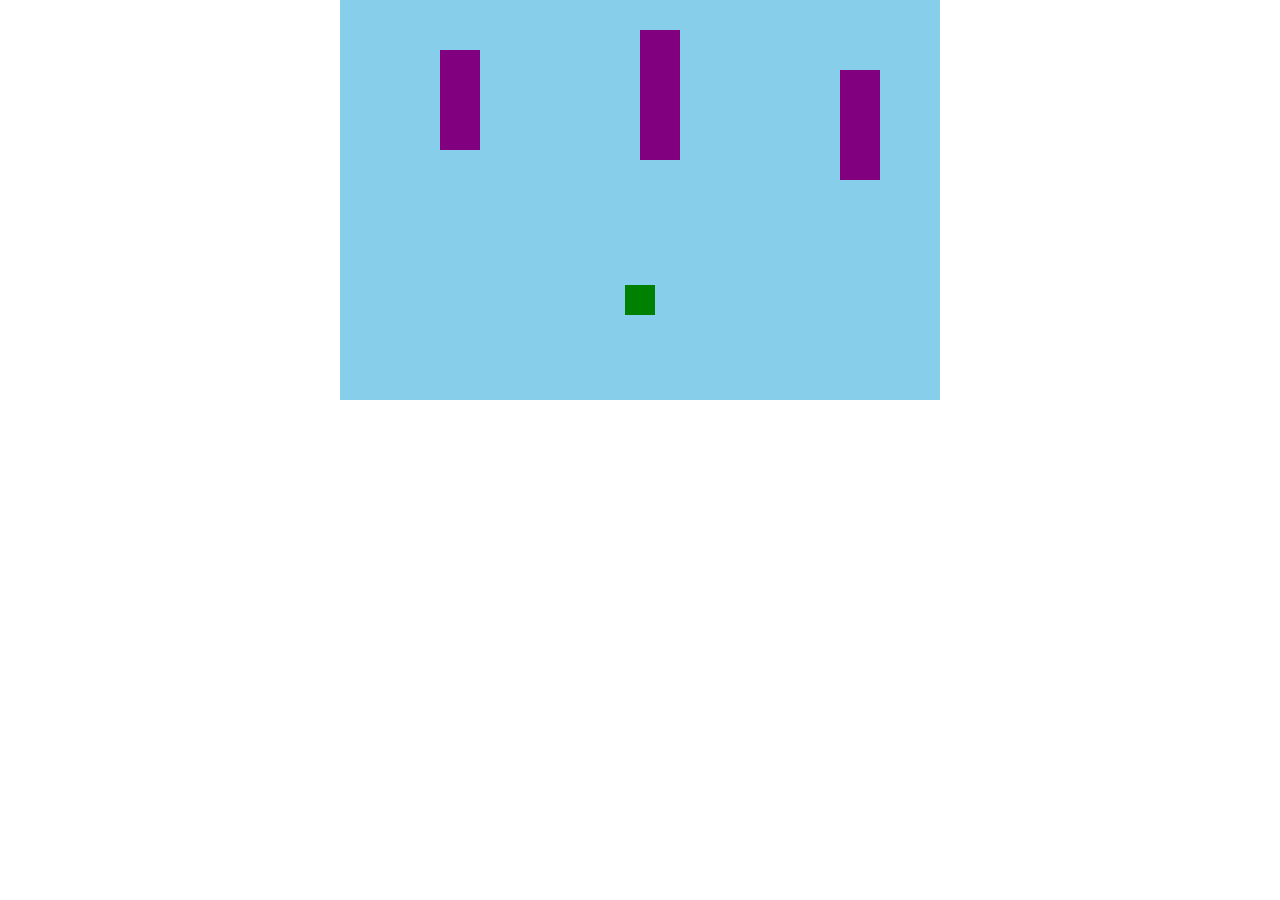
==== animazione.html @ 894f405c "Add files via upload" ====
<!DOCTYPE html>
<html lang="it">
<head>
<meta charset="UTF-8">
<title>Gioco dei Gavettoni</title>
<style>
    body { margin: 0; }
    canvas {
        background: skyblue;
        display: block;
        margin: auto;
    }
</style>
</head>
<body>

<canvas id="game" width="600" height="400"></canvas>

<script>
const canvas = document.getElementById("game");
const ctx = canvas.getContext("2d");

let ellies = { x: 300, y: 300, size: 30 };
let gavettoni = [];
let torri = [
    {x:100, y:50, h:100},
    {x:300, y:30, h:130},
    {x:500, y:70, h:110}
];

document.addEventListener("keydown", e => {
    if(e.key === "ArrowLeft") ellies.x -= 10;
    if(e.key === "ArrowRight") ellies.x += 10;
    if(e.key === " ") gavettoni.push({x: ellies.x, y: ellies.y});
});

function loop() {
    ctx.clearRect(0, 0, canvas.width, canvas.height);

    // Disegna Ellies
    ctx.fillStyle = "green";
    ctx.fillRect(ellies.x - 15, ellies.y - 15, 30, 30);

    // Disegna le torri
    ctx.fillStyle = "purple";
    torri.forEach(t => {
        ctx.fillRect(t.x, t.y, 40, t.h);
    });

    // Disegna i gavettoni
    ctx.fillStyle = "blue";
    gavettoni.forEach((g, index) => {
        g.y -= 5;
        ctx.beginPath();
        ctx.arc(g.x, g.y, 8, 0, Math.PI * 2);
        ctx.fill();
        // Rimuovi gavettoni fuori dal canvas
        if(g.y < 0) gavettoni.splice(index, 1);
    });

    requestAnimationFrame(loop);
}

loop();
</script>

</body>
</html>
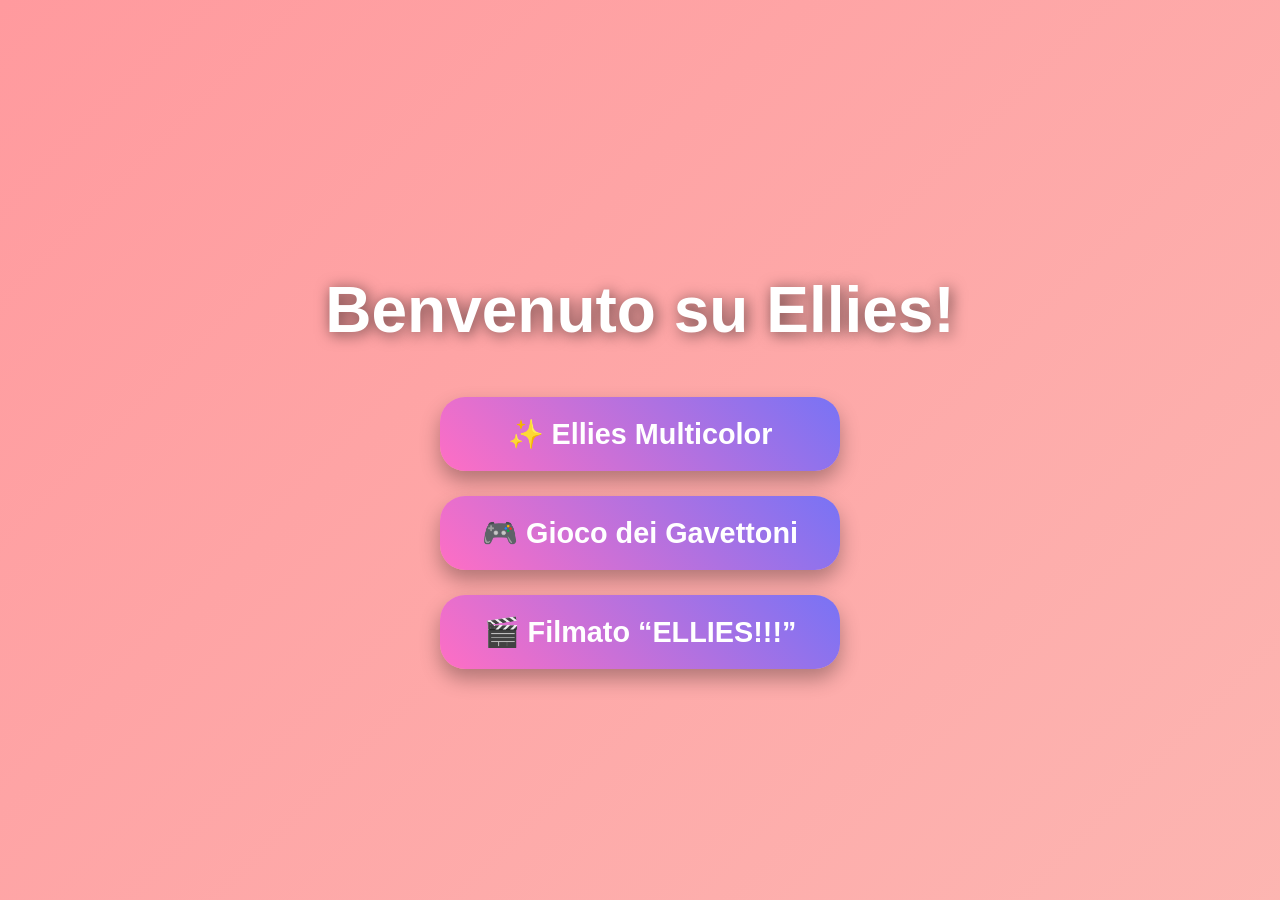
==== commit e93a7c1b: "Update animazione.html" ====
--- a/animazione.html
+++ b/animazione.html
@@ -2,67 +2,110 @@
 <html lang="it">
 <head>
 <meta charset="UTF-8">
-<title>Gioco dei Gavettoni</title>
+<title>Benvenuto su Ellies!</title>
 <style>
-    body { margin: 0; }
-    canvas {
-        background: skyblue;
-        display: block;
-        margin: auto;
-    }
+body {
+    margin: 0;
+    font-family: 'Arial', sans-serif;
+    overflow: hidden;
+    height: 100vh;
+    display: flex;
+    justify-content: center;
+    align-items: center;
+    background: linear-gradient(135deg, #ff9a9e, #fad0c4, #a18cd1, #fbc2eb);
+    background-size: 600% 600%;
+    animation: gradientBG 20s ease infinite;
+}
+
+/* Animazione gradient */
+@keyframes gradientBG {
+    0%{background-position:0% 50%;}
+    50%{background-position:100% 50%;}
+    100%{background-position:0% 50%;}
+}
+
+/* Titolo */
+h1 {
+    font-size: 4rem;
+    color: white;
+    text-shadow: 2px 2px 15px rgba(0,0,0,0.6);
+    text-align: center;
+    margin-bottom: 50px;
+}
+
+/* Pulsanti */
+.menu {
+    display: flex;
+    flex-direction: column;
+    gap: 25px;
+    align-items: center;
+    position: relative;
+    z-index: 2;
+}
+
+.btn {
+    padding: 20px 40px;
+    font-size: 1.8rem;
+    font-weight: bold;
+    border: none;
+    border-radius: 25px;
+    cursor: pointer;
+    background: linear-gradient(45deg, #ff6ec4, #7873f5);
+    color: white;
+    box-shadow: 0 10px 20px rgba(0,0,0,0.3);
+    transition: 0.3s;
+    width: 320px;
+    text-align: center;
+    text-decoration: none;
+}
+
+.btn:hover {
+    transform: scale(1.1);
+    box-shadow: 0 15px 25px rgba(0,0,0,0.5);
+    background: linear-gradient(45deg, #ffb199, #6a5af9);
+}
+
+.btn:active {
+    transform: scale(0.95);
+}
+
+/* Canvas sfondo Ellies e particelle */
+#bgCanvas {
+    position: absolute;
+    top: 0;
+    left: 0;
+    z-index: 1;
+}
 </style>
 </head>
 <body>
 
-<canvas id="game" width="600" height="400"></canvas>
+<canvas id="bgCanvas"></canvas>
+
+<div>
+    <h1>Benvenuto su Ellies!</h1>
+    <div class="menu">
+        <a class="btn" href="ellies.html">✨ Ellies Multicolor</a>
+        <a class="btn" href="gioco.html">🎮 Gioco dei Gavettoni</a>
+        <a class="btn" href="filmato.html">🎬 Filmato “ELLIES!!!”</a>
+    </div>
+</div>
 
 <script>
-const canvas = document.getElementById("game");
+const canvas = document.getElementById("bgCanvas");
 const ctx = canvas.getContext("2d");
+canvas.width = window.innerWidth;
+canvas.height = window.innerHeight;
 
-let ellies = { x: 300, y: 300, size: 30 };
-let gavettoni = [];
-let torri = [
-    {x:100, y:50, h:100},
-    {x:300, y:30, h:130},
-    {x:500, y:70, h:110}
-];
+// Ellies sullo sfondo
+function drawEllies(x, y, scale=1) {
+    ctx.save();
+    ctx.translate(x, y);
+    ctx.scale(scale, scale);
+    // Tunica
+    ctx.fillStyle = "white";
+    ctx.beginPath();
+    ctx.moveTo(0, 100);
+    ctx.lineTo(-50,
 
-document.addEventListener("keydown", e => {
-    if(e.key === "ArrowLeft") ellies.x -= 10;
-    if(e.key === "ArrowRight") ellies.x += 10;
-    if(e.key === " ") gavettoni.push({x: ellies.x, y: ellies.y});
-});
 
-function loop() {
-    ctx.clearRect(0, 0, canvas.width, canvas.height);
-
-    // Disegna Ellies
-    ctx.fillStyle = "green";
-    ctx.fillRect(ellies.x - 15, ellies.y - 15, 30, 30);
-
-    // Disegna le torri
-    ctx.fillStyle = "purple";
-    torri.forEach(t => {
-        ctx.fillRect(t.x, t.y, 40, t.h);
-    });
-
-    // Disegna i gavettoni
-    ctx.fillStyle = "blue";
-    gavettoni.forEach((g, index) => {
-        g.y -= 5;
-        ctx.beginPath();
-        ctx.arc(g.x, g.y, 8, 0, Math.PI * 2);
-        ctx.fill();
-        // Rimuovi gavettoni fuori dal canvas
-        if(g.y < 0) gavettoni.splice(index, 1);
-    });
-
-    requestAnimationFrame(loop);
-}
-
-loop();
-</script>
-
-</body>
-</html>
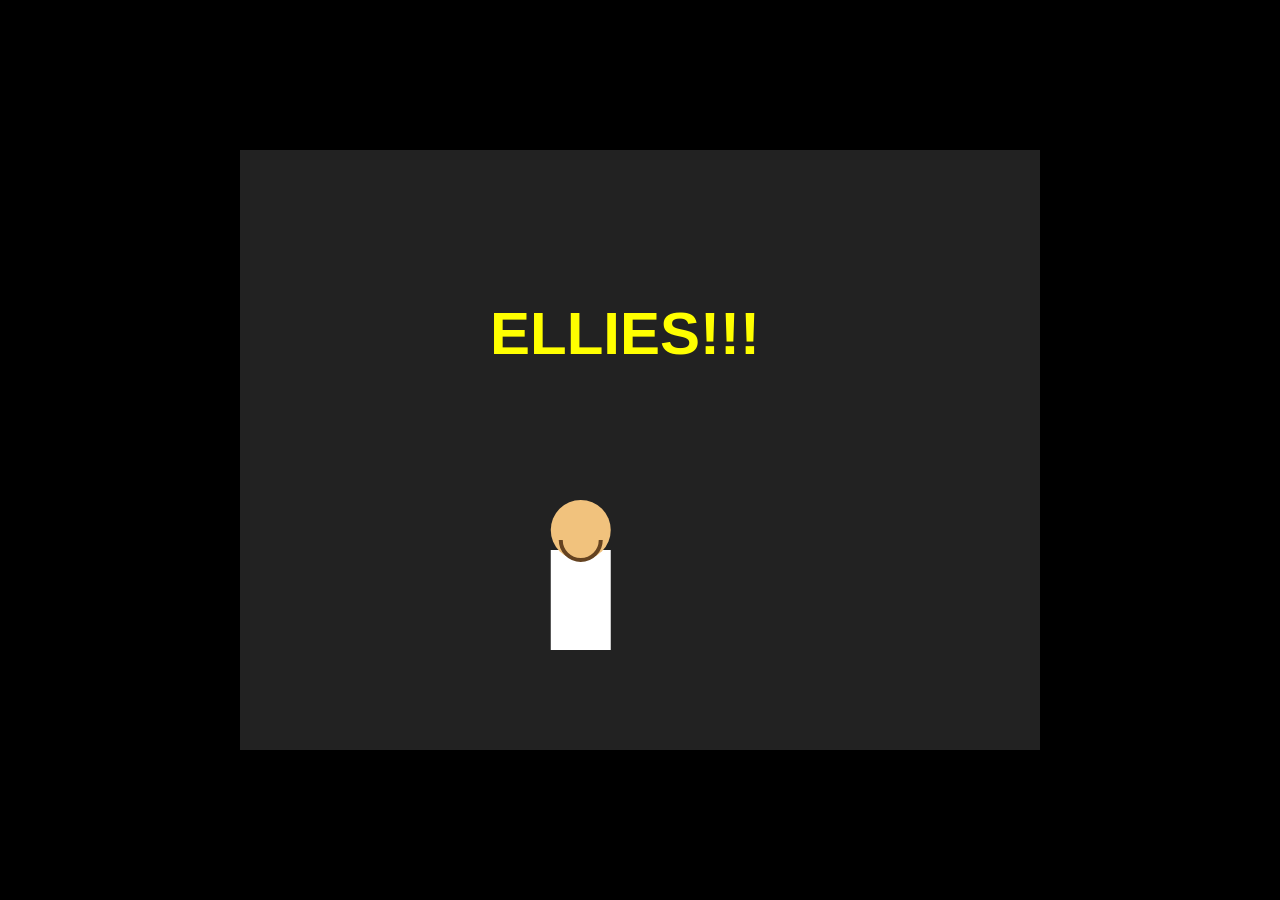
==== commit bbb1aa98: "Update animazione.html" ====
--- a/animazione.html
+++ b/animazione.html
@@ -2,110 +2,52 @@
 <html lang="it">
 <head>
 <meta charset="UTF-8">
-<title>Benvenuto su Ellies!</title>
+<title>Filmato Ellies</title>
 <style>
-body {
-    margin: 0;
-    font-family: 'Arial', sans-serif;
-    overflow: hidden;
-    height: 100vh;
-    display: flex;
-    justify-content: center;
-    align-items: center;
-    background: linear-gradient(135deg, #ff9a9e, #fad0c4, #a18cd1, #fbc2eb);
-    background-size: 600% 600%;
-    animation: gradientBG 20s ease infinite;
-}
-
-/* Animazione gradient */
-@keyframes gradientBG {
-    0%{background-position:0% 50%;}
-    50%{background-position:100% 50%;}
-    100%{background-position:0% 50%;}
-}
-
-/* Titolo */
-h1 {
-    font-size: 4rem;
-    color: white;
-    text-shadow: 2px 2px 15px rgba(0,0,0,0.6);
-    text-align: center;
-    margin-bottom: 50px;
-}
-
-/* Pulsanti */
-.menu {
-    display: flex;
-    flex-direction: column;
-    gap: 25px;
-    align-items: center;
-    position: relative;
-    z-index: 2;
-}
-
-.btn {
-    padding: 20px 40px;
-    font-size: 1.8rem;
-    font-weight: bold;
-    border: none;
-    border-radius: 25px;
-    cursor: pointer;
-    background: linear-gradient(45deg, #ff6ec4, #7873f5);
-    color: white;
-    box-shadow: 0 10px 20px rgba(0,0,0,0.3);
-    transition: 0.3s;
-    width: 320px;
-    text-align: center;
-    text-decoration: none;
-}
-
-.btn:hover {
-    transform: scale(1.1);
-    box-shadow: 0 15px 25px rgba(0,0,0,0.5);
-    background: linear-gradient(45deg, #ffb199, #6a5af9);
-}
-
-.btn:active {
-    transform: scale(0.95);
-}
-
-/* Canvas sfondo Ellies e particelle */
-#bgCanvas {
-    position: absolute;
-    top: 0;
-    left: 0;
-    z-index: 1;
-}
+body { margin:0; overflow:hidden; background:black; display:flex; justify-content:center; align-items:center; height:100vh;}
+canvas { background:#222; }
 </style>
 </head>
 <body>
+<canvas id="animCanvas" width="800" height="600"></canvas>
+<script>
+const canvas = document.getElementById("animCanvas");
+const ctx = canvas.getContext("2d");
+let frame = 0;
 
-<canvas id="bgCanvas"></canvas>
+function drawEllies(x,y){
+    ctx.fillStyle="white";
+    ctx.beginPath();
+    ctx.moveTo(x, y);
+    ctx.lineTo(x, y+100);
+    ctx.lineTo(x+60, y+100);
+    ctx.lineTo(x+60, y);
+    ctx.closePath();
+    ctx.fill();
+    ctx.fillStyle="#f1c27d";
+    ctx.beginPath();
+    ctx.arc(x+30, y-20, 30,0,Math.PI*2);
+    ctx.fill();
+    ctx.strokeStyle="#654321";
+    ctx.lineWidth=4;
+    ctx.beginPath();
+    ctx.arc(x+30, y-10, 20,0,Math.PI,false);
+    ctx.stroke();
+}
 
-<div>
-    <h1>Benvenuto su Ellies!</h1>
-    <div class="menu">
-        <a class="btn" href="ellies.html">✨ Ellies Multicolor</a>
-        <a class="btn" href="gioco.html">🎮 Gioco dei Gavettoni</a>
-        <a class="btn" href="filmato.html">🎬 Filmato “ELLIES!!!”</a>
-    </div>
-</div>
-
-<script>
-const canvas = document.getElementById("bgCanvas");
-const ctx = canvas.getContext("2d");
-canvas.width = window.innerWidth;
-canvas.height = window.innerHeight;
-
-// Ellies sullo sfondo
-function drawEllies(x, y, scale=1) {
-    ctx.save();
-    ctx.translate(x, y);
-    ctx.scale(scale, scale);
-    // Tunica
-    ctx.fillStyle = "white";
-    ctx.beginPath();
-    ctx.moveTo(0, 100);
-    ctx.lineTo(-50,
+function animate(){
+    ctx.clearRect(0,0,canvas.width,canvas.height);
+    let x = 300 + 50*Math.sin(frame*0.1);
+    drawEllies(x, 400);
+    ctx.fillStyle="yellow";
+    ctx.font="bold 60px Arial";
+    ctx.fillText("ELLIES!!!", 250, 200 + 20*Math.sin(frame*0.1));
+    frame++;
+    requestAnimationFrame(animate);
+}
+animate();
+</script>
+</body>
+</html>
 
 
